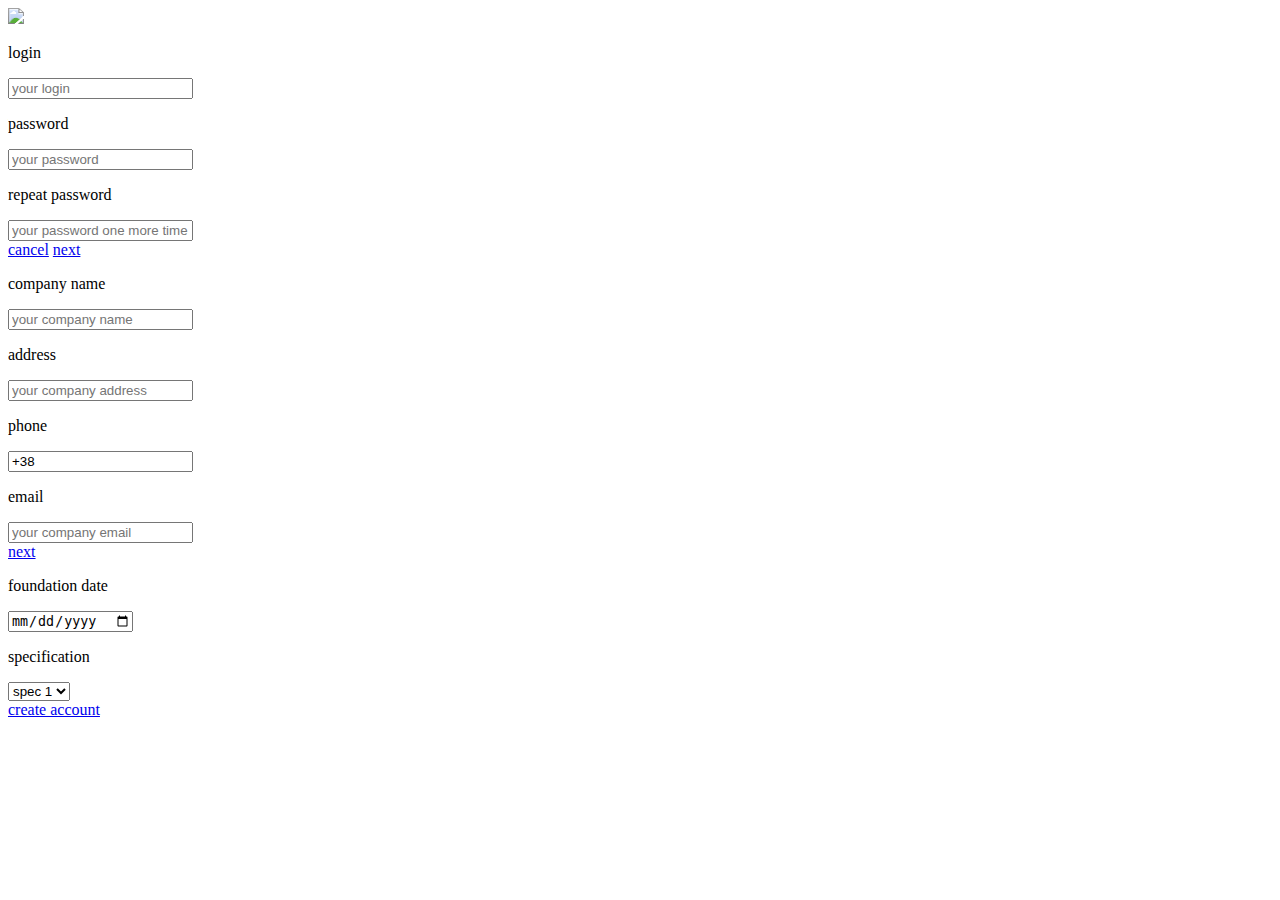
==== reg_as_comp.html @ 2a87b816 "Add files via upload" ====
<!DOCTYPE html>
<html class="scroll-smooth" lang="en">
<head>
    <meta charset="UTF-8">
    <title>Restavratsia</title>
    <link rel="stylesheet" href="css/styles.css">
    <link rel="stylesheet" href="css/dynamic-styles.css">
</head>
<body id="reg-comp-body" class="overflow-hidden background-responsive">
    <header id="hdr">
        <div id="menu-list" class="d-flex">
            <div>
                <a href="main_page.html"><img src="css/images/logo_transparent.png" id="logo"></a>
            </div>
        </div>
    </header>
    <section id="reg-comp-sec1" class="section ">
        <div class="container background-transparent flex-center col-md-12 col-8">
            <div class="form flex-column-center">
                <div class="input-text flex-center height-auto-margin">
                    <p class="text text-form">login</p>
                    <input class="input-field" placeholder="your login" type="text">
                </div>
                <div class="input-text flex-center height-auto-margin">
                    <p class="text text-form">password</p>
                    <input class="input-field" placeholder="your password" type="password">
                </div>
                <div class="input-text flex-center height-auto-margin">
                    <p class="text text-form">repeat password</p>
                    <input class="input-field" placeholder="your password one more time" type="password">
                </div>
                <div class="flex-row-center">
                    <a class="button-class login-form-btn"  href="main_page.html">cancel</a>
                    <a class="button-class login-form-btn" href="#reg-comp-sec2">next</a>
                </div>
            </div>
        </div>
    </section>
    <section id="reg-comp-sec2" class="section">
        <div class="container background-transparent flex-center col-md-12 col-8">
            <div class="form flex-column-center md-height80 lg-height80 xl-height80 height80">
                <div class="input-text flex-center height-auto-margin">
                    <p class="text text-form">company name</p>
                    <input class="input-field" placeholder="your company name" type="text">
                </div>
                <div class="input-text flex-center height-auto-margin">
                    <p class="text text-form">address</p>
                    <input class="input-field" placeholder="your company address" type="text">
                </div>
                <div class="input-text flex-center height-auto-margin">
                    <p class="text text-form">phone</p>
                    <input class="input-field" value="+38" placeholder="your company phone" type="text">
                </div>
                <div class="input-text flex-center height-auto-margin">
                    <p class="text text-form">email</p>
                    <input class="input-field" placeholder="your company email" type="email">
                </div>
                <div>
                    <a class="button-class login-form-btn" href="#reg-comp-sec3">next</a>
                </div>
            </div>
        </div>
    </section>
    <section id="reg-comp-sec3" class="section">
        <div class="container background-transparent flex-center col-md-12 col-8">
            <div class="form flex-column-center">
                <div class="input-text flex-center height-auto-margin">
                    <p class="text text-form">foundation date</p>
                    <input class="input-field" placeholder="your company email" type="date">
                </div>
                <div class="input-text flex-center height-auto-margin">
                    <p class="text text-form">specification</p>
                    <select class="input-field" required>
                        <option value="some value">spec 1</option>
                        <option value="some value">spec 2</option>
                        <option value="some value">spec 3</option>
                        <option value="some value">spec 4</option>
                        <option value="some value">spec 5</option>
                    </select>
                </div>
                <a class="button-class login-form-btn" href="#">create account</a>
            </div>
        </div>
    </section>
</body>
</html>
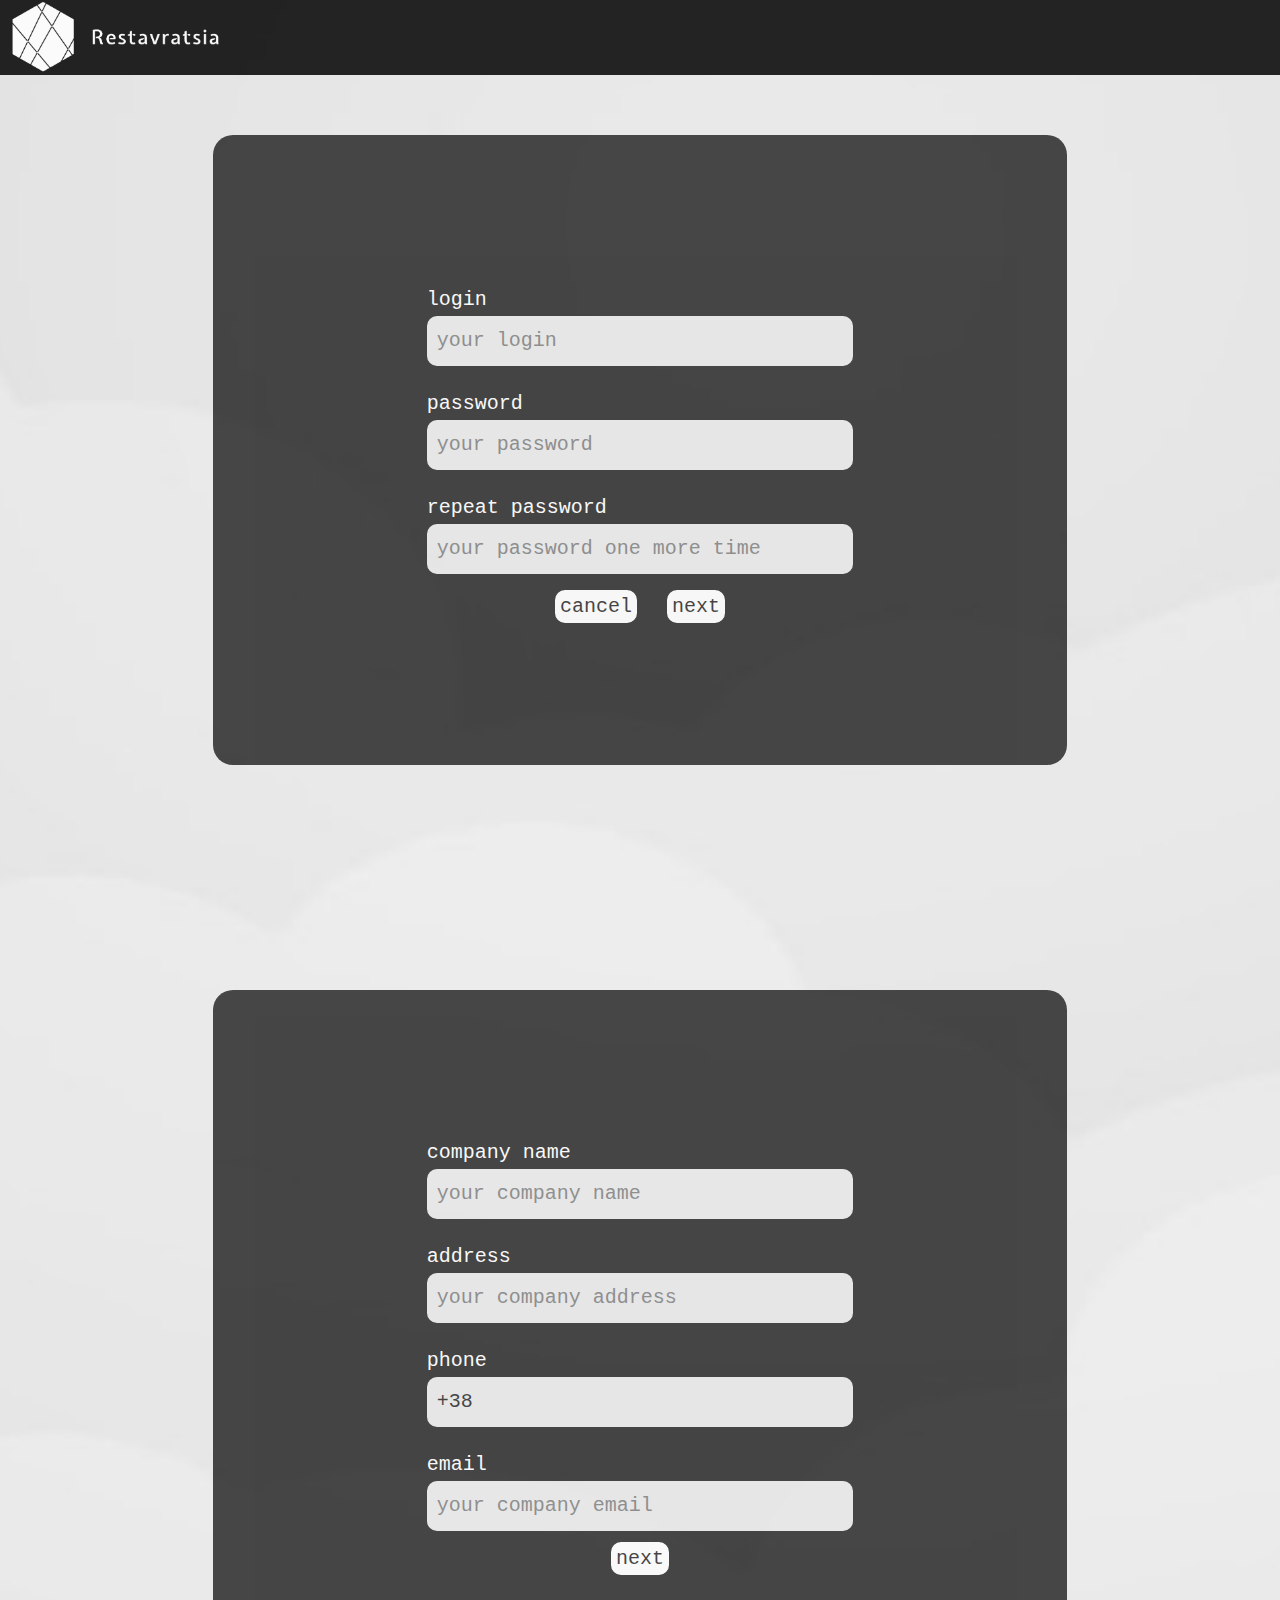
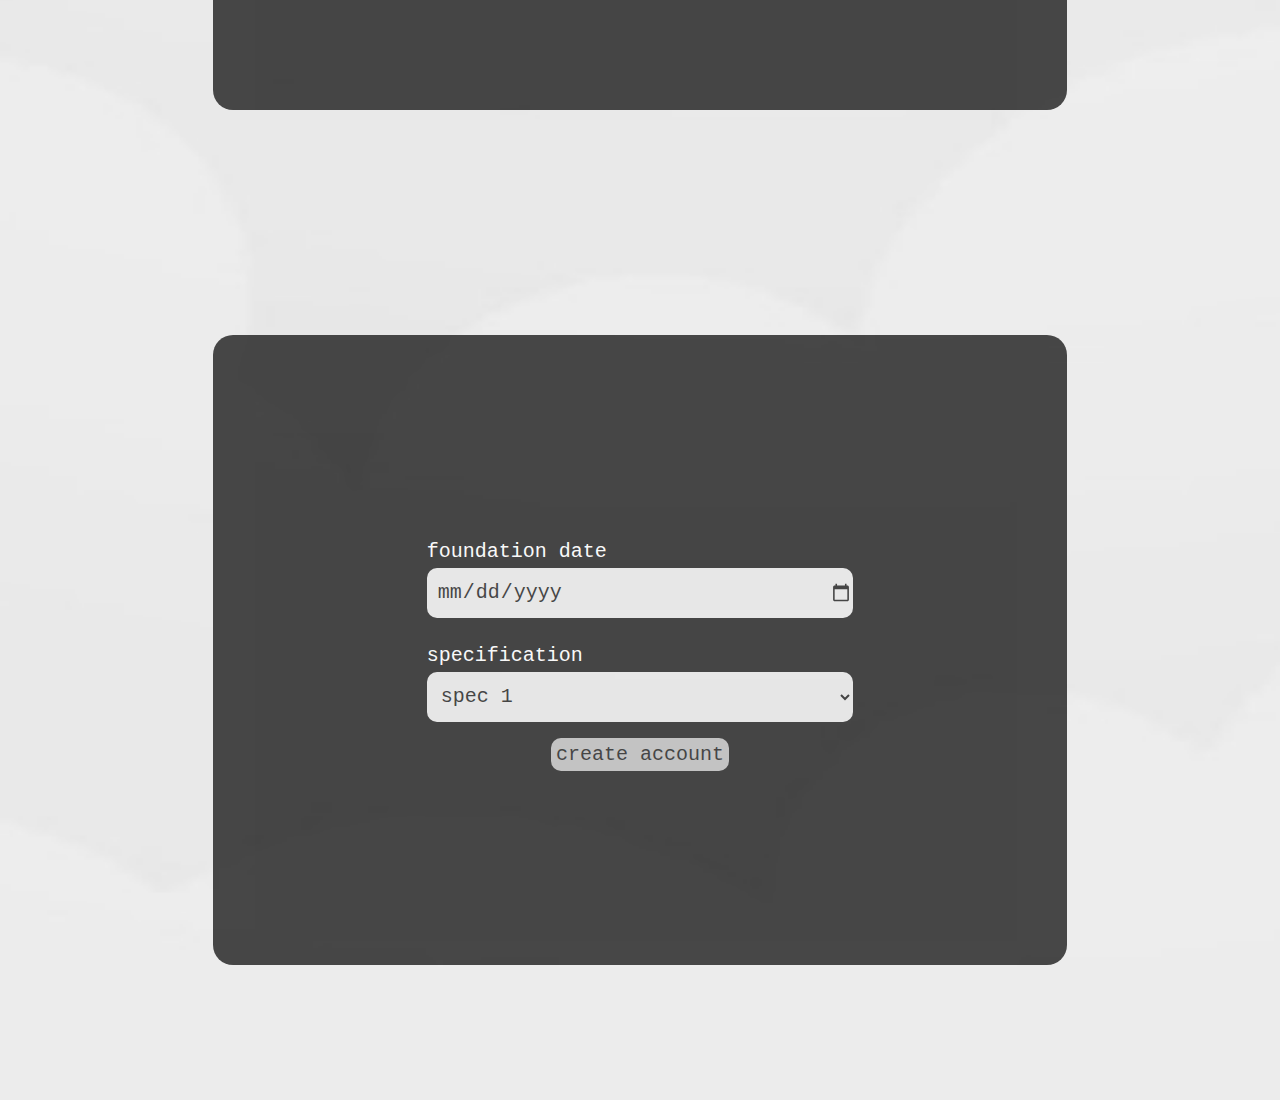
==== commit c07b4579: "Update reg_as_comp.html" ====
--- a/reg_as_comp.html
+++ b/reg_as_comp.html
@@ -10,7 +10,7 @@
     <header id="hdr">
         <div id="menu-list" class="d-flex">
             <div>
-                <a href="main_page.html"><img src="css/images/logo_transparent.png" id="logo"></a>
+                <a href="index.html"><img src="css/images/logo_transparent.png" id="logo"></a>
             </div>
         </div>
     </header>
@@ -30,7 +30,7 @@
                     <input class="input-field" placeholder="your password one more time" type="password">
                 </div>
                 <div class="flex-row-center">
-                    <a class="button-class login-form-btn"  href="main_page.html">cancel</a>
+                    <a class="button-class login-form-btn"  href="index.html">cancel</a>
                     <a class="button-class login-form-btn" href="#reg-comp-sec2">next</a>
                 </div>
             </div>
@@ -83,4 +83,4 @@
         </div>
     </section>
 </body>
-</html>+</html>
--- a/css/styles.css
+++ b/css/styles.css
@@ -0,0 +1,1000 @@
+@charset "UTF-8";
+* {
+  margin: 0;
+  padding: 0;
+  box-sizing: border-box;
+}
+
+::-webkit-scrollbar {
+  width: 0;
+  background: rgba(255, 255, 255, 0);
+}
+
+html.scroll-auto {
+  scroll-behavior: auto;
+}
+
+html.scroll-smooth {
+  scroll-behavior: smooth;
+}
+
+header {
+  position: fixed;
+  background-color: black;
+  height: 75px;
+  width: 100%;
+  margin: 0;
+  opacity: 0.85;
+  z-index: 1;
+}
+
+.text-box-white {
+  background-color: white;
+  color: black;
+  opacity: 0.87;
+}
+
+.text-box-black {
+  background-color: black;
+  color: white;
+  opacity: 0.87;
+}
+
+.text-bold {
+  font-weight: bold;
+}
+
+footer {
+  background-color: black;
+  height: 300px;
+  font-family: Avantgarde, TeX Gyre Adventor, URW Gothic L, sans-serif, cursive;
+  font-size: 17px;
+  width: 100%;
+  margin: 0;
+  opacity: 0.8;
+  color: white;
+}
+
+.height-100 {
+  height: 100%;
+}
+
+.footer-link {
+  text-decoration: none;
+  color: white;
+}
+
+.footer-link:hover {
+  color: lightgray;
+}
+
+.hr {
+  width: 95%;
+  height: 2px;
+}
+
+.background-responsive {
+  background-position: center center;
+  background-repeat: no-repeat;
+  background-size: cover;
+}
+
+.section {
+  height: 100vh;
+  padding-top: 0;
+}
+
+.container {
+  height: 100%;
+  margin: 0 auto;
+}
+
+.background-transparent {
+  background-color: transparent;
+}
+
+.height-inherit {
+  height: inherit;
+}
+
+.width-inherit {
+  width: inherit;
+}
+
+.elem-fit {
+  height: 100%;
+  width: 100%;
+}
+
+.width100 {
+  width: 100%;
+}
+
+.menu-link {
+  text-decoration: none;
+  color: white;
+  width: auto;
+  text-align: center;
+  font-family: Avantgarde, TeX Gyre Adventor, URW Gothic L, sans-serif, cursive;
+  font-size: 20px;
+  padding: 0 10px 0 10px;
+  display: flex;
+  justify-content: center;
+  /*Центрирование по горизонтали*/
+  align-items: center;
+  /*Центрирование по вертикали */
+  height: 75px;
+}
+
+.menu-link:hover {
+  background-color: white;
+  color: black;
+  transition: 1s;
+}
+
+.menu {
+  width: 50%;
+  display: flex;
+  justify-content: flex-end;
+  align-items: center;
+}
+
+.auth-btn {
+  margin: 100px;
+  font-size: 45px;
+  background-color: black;
+  color: white;
+  border-radius: 4px;
+  text-decoration: none;
+  justify-content: center;
+  align-items: center;
+  opacity: 0.75;
+  padding: 10px 25px 10px 25px;
+  font-family: Avantgarde, TeX Gyre Adventor, URW Gothic L, sans-serif, cursive;
+}
+
+.auth-btn:hover {
+  background-color: white;
+  color: black;
+  transition: 1s;
+  box-shadow: 0 0 15px black;
+}
+
+.d-flex-spacebtw {
+  display: flex;
+  justify-content: space-between;
+  align-items: center;
+}
+
+.flex-row-center {
+  display: flex;
+  flex-direction: row;
+  justify-content: center;
+  align-items: center;
+}
+
+.flex-column-center {
+  display: flex;
+  flex-direction: column;
+  justify-content: center;
+  align-items: center;
+}
+
+.flex-end-center {
+  display: flex;
+  justify-content: flex-end;
+  align-items: center;
+}
+
+.flex-center {
+  display: flex;
+  justify-content: center;
+  align-items: center;
+}
+
+.flex-column-start {
+  display: flex;
+  flex-direction: column;
+  justify-content: center;
+  align-items: flex-start;
+}
+
+.flex-column-start_top {
+  display: flex;
+  flex-direction: column;
+  justify-content: flex-start;
+  align-items: center;
+}
+
+.text-block {
+  border: solid lightgrey 1px;
+  border-radius: 10px;
+  margin: 5px;
+  padding: 25px 10px 25px 10px;
+  height: 90%;
+  flex-direction: column;
+  align-items: flex-start;
+}
+
+.text-title {
+  text-align: center;
+  font-family: Monospace;
+  font-weight: bold;
+  font-size: 30px;
+  text-indent: 0;
+  color: grey;
+}
+
+.text {
+  text-align: justify;
+  text-indent: 20px;
+  font-family: Monospace;
+  font-size: 20px;
+}
+
+.text-align-center {
+  text-align: center;
+}
+
+.devs-item {
+  list-style: none;
+  height: 50%;
+  width: 18%;
+  background-color: coral;
+  border-radius: 10px;
+  -webkit-transition: 0.7s ease-in-out;
+  -moz-transition: 0.7s ease-in-out;
+  -o-transition: 0.7s ease-in-out;
+  transition: 0.7s ease-in-out;
+}
+
+.devs-item:hover {
+  transform: translate(0, -70px);
+  -webkit-transform: translate(0, -70px);
+  /** Safari & Chrome **/
+  -o-transform: translate(0, -70px);
+  /** Opera **/
+  -moz-transform: translate(0, -70px);
+  /** Firefox **/
+}
+
+.dev-img {
+  border-radius: 10px;
+}
+
+.form {
+  height: 70%;
+  width: 100%;
+  background-color: black;
+  opacity: 0.7;
+  border-radius: 20px;
+}
+
+.choosing {
+  display: flex;
+  justify-content: center;
+  flex-direction: row;
+  align-items: baseline;
+}
+
+.input-form {
+  display: flex;
+  flex-direction: column;
+  align-items: center;
+  justify-content: flex-end;
+}
+
+.btn-form {
+  display: flex;
+  flex-direction: column;
+  align-items: flex-start;
+  justify-content: center;
+}
+
+.input-field {
+  border-radius: 10px;
+  border: none;
+  margin-bottom: 6px;
+  height: 50px;
+  width: 50%;
+  background-color: white !important;
+  opacity: 0.9;
+  font-family: Monospace;
+  font-size: 20px;
+  outline: none;
+  padding-left: 10px;
+  color: black;
+}
+
+.input-field:hover {
+  opacity: 1;
+  transition: 0.1s;
+}
+
+.button-class {
+  color: black;
+  font-size: 20px;
+  background-color: white;
+  opacity: 0.9;
+  text-decoration: none;
+  font-family: Monospace;
+}
+
+.text-form {
+  color: white;
+  width: 50%;
+  text-indent: 0;
+  margin-bottom: 5px;
+}
+
+.input-text {
+  height: inherit;
+  width: inherit;
+  display: flex;
+  flex-direction: column;
+}
+
+.div-btn-block {
+  width: inherit;
+  height: 50%;
+  display: flex;
+  justify-content: center;
+}
+
+.login-form-btn {
+  border-radius: 10px;
+  padding: 5px;
+  margin-left: 15px;
+  margin-right: 15px;
+  opacity: inherit;
+}
+
+.login-form-btn:hover {
+  background-color: dimgray;
+  color: white;
+  transition: 0.5s;
+}
+
+body.overflow-hidden {
+  overflow: hidden;
+}
+
+.reg-choose {
+  height: 70%;
+  width: 40%;
+  margin: 0 30px 0 30px;
+  border-radius: 20px;
+  font-size: 70px;
+}
+
+.text-center {
+  text-align: center;
+}
+
+.height-auto-margin {
+  height: auto;
+  margin: 10px;
+}
+
+.height80 {
+  height: 80%;
+}
+
+.col-1 {
+  width: 8.33333%;
+}
+
+.col-2 {
+  width: 16.66667%;
+}
+
+.col-3 {
+  width: 25%;
+}
+
+.col-4 {
+  width: 33.33333%;
+}
+
+.col-5 {
+  width: 41.66667%;
+}
+
+.col-6 {
+  width: 50%;
+}
+
+.col-7 {
+  width: 58.33333%;
+}
+
+.col-8 {
+  width: 66.66667%;
+}
+
+.col-9 {
+  width: 75%;
+}
+
+.col-10 {
+  width: 83.33333%;
+}
+
+.col-11 {
+  width: 91.66667%;
+}
+
+.col-12 {
+  width: 100%;
+}
+
+/* #Colons */
+@media screen and (max-width: 1200px) {
+  .xl-height90 {
+    height: 90%;
+  }
+
+  .xl-height80 {
+    height: 80%;
+  }
+
+  .d-xl-none {
+    display: none;
+  }
+
+  .padding-xl-top {
+    padding-top: 100px;
+  }
+
+  .d-xl-inline {
+    display: inline;
+  }
+
+  .d-xl-inline-block {
+    display: inline-block;
+  }
+
+  .d-xl-block {
+    display: block;
+  }
+
+  .d-xl-flex {
+    display: flex;
+  }
+
+  .flex-xl-column {
+    flex-direction: column;
+  }
+
+  .bg-xl-brown {
+    background-color: #4A3600;
+  }
+
+  .col-xl-1 {
+    width: 8.33333%;
+  }
+
+  .col-xl-2 {
+    width: 16.66667%;
+  }
+
+  .col-xl-3 {
+    width: 25%;
+  }
+
+  .col-xl-4 {
+    width: 33.33333%;
+  }
+
+  .col-xl-5 {
+    width: 41.66667%;
+  }
+
+  .col-xl-6 {
+    width: 50%;
+  }
+
+  .col-xl-7 {
+    width: 58.33333%;
+  }
+
+  .col-xl-8 {
+    width: 66.66667%;
+  }
+
+  .col-xl-9 {
+    width: 75%;
+  }
+
+  .col-xl-10 {
+    width: 83.33333%;
+  }
+
+  .col-xl-11 {
+    width: 91.66667%;
+  }
+
+  .col-xl-12 {
+    width: 100%;
+  }
+}
+@media screen and (max-width: 992px) {
+  .lg-height80 {
+    height: 80%;
+  }
+
+  .lg-height90 {
+    height: 90%;
+  }
+
+  .d-lg-inline {
+    display: inline;
+  }
+
+  .padding-lg-top {
+    padding-top: 100px;
+  }
+
+  .section-height-2_5x {
+    height: 250vh;
+  }
+
+  .section-height-2x {
+    height: 200vh;
+  }
+
+  .section-height-1_5x {
+    height: 150vh;
+  }
+
+  .section-height-1_25x {
+    height: 125vh;
+  }
+
+  .section-height-1_125x {
+    height: 112.5vh;
+  }
+
+  .flex-lg-column {
+    flex-direction: column;
+  }
+
+  .d-lg-inline-block {
+    display: inline-block;
+  }
+
+  .d-lg-block {
+    display: block;
+  }
+
+  .col-lg-1 {
+    width: 8.33333%;
+  }
+
+  .col-lg-2 {
+    width: 16.66667%;
+  }
+
+  .col-lg-3 {
+    width: 25%;
+  }
+
+  .col-lg-4 {
+    width: 33.33333%;
+  }
+
+  .col-lg-5 {
+    width: 41.66667%;
+  }
+
+  .col-lg-6 {
+    width: 50%;
+  }
+
+  .col-lg-7 {
+    width: 58.33333%;
+  }
+
+  .col-lg-8 {
+    width: 66.66667%;
+  }
+
+  .col-lg-9 {
+    width: 75%;
+  }
+
+  .col-lg-10 {
+    width: 83.33333%;
+  }
+
+  .col-lg-11 {
+    width: 91.66667%;
+  }
+
+  .col-lg-12 {
+    width: 100%;
+  }
+}
+@media screen and (max-width: 768px) {
+  header > nav > a {
+    visibility: hidden;
+  }
+
+  footer {
+    height: 540px;
+  }
+
+  .md-height80 {
+    height: 80%;
+  }
+
+  .md-height90 {
+    height: 90%;
+  }
+
+  .padding-md-top {
+    padding-top: 100px;
+  }
+
+  .flex-md-column-center {
+    flex-direction: column;
+    align-items: center;
+  }
+
+  .d-md-inline {
+    display: inline;
+  }
+
+  .d-md-inline-block {
+    display: inline-block;
+  }
+
+  .d-md-block {
+    display: block;
+  }
+
+  .justify-content-md-center {
+    justify-content: center;
+  }
+
+  .align-items-md-center {
+    align-items: center;
+  }
+
+  .text-md-center {
+    text-align: center;
+  }
+
+  .col-md-1 {
+    width: 8.33333%;
+  }
+
+  .col-md-2 {
+    width: 16.66667%;
+  }
+
+  .col-md-3 {
+    width: 25%;
+  }
+
+  .col-md-4 {
+    width: 33.33333%;
+  }
+
+  .col-md-5 {
+    width: 41.66667%;
+  }
+
+  .col-md-6 {
+    width: 50%;
+  }
+
+  .col-md-7 {
+    width: 58.33333%;
+  }
+
+  .col-md-8 {
+    width: 66.66667%;
+  }
+
+  .col-md-9 {
+    width: 75%;
+  }
+
+  .col-md-10 {
+    width: 83.33333%;
+  }
+
+  .col-md-11 {
+    width: 91.66667%;
+  }
+
+  .col-md-12 {
+    width: 100%;
+  }
+}
+@media screen and (max-width: 576px) {
+  footer {
+    height: 530px;
+  }
+
+  .flex-sm-column-center {
+    flex-direction: column;
+    align-items: center;
+  }
+
+  .sm-section-height-2x {
+    height: 200vh;
+  }
+
+  .sm-section-height-1_5x {
+    height: 150vh;
+  }
+
+  .d-sm-inline {
+    display: inline;
+  }
+
+  .d-sm-inline-block {
+    display: inline-block;
+  }
+
+  .d-sm-block {
+    display: block;
+  }
+
+  .justify-content-sm-center {
+    justify-content: center;
+  }
+
+  .text-sm-center {
+    text-align: center;
+  }
+
+  .col-sm-1 {
+    width: 8.33333%;
+  }
+
+  .col-sm-2 {
+    width: 16.66667%;
+  }
+
+  .col-sm-3 {
+    width: 25%;
+  }
+
+  .col-sm-4 {
+    width: 33.33333%;
+  }
+
+  .col-sm-5 {
+    width: 41.66667%;
+  }
+
+  .col-sm-6 {
+    width: 50%;
+  }
+
+  .col-sm-7 {
+    width: 58.33333%;
+  }
+
+  .col-sm-8 {
+    width: 66.66667%;
+  }
+
+  .col-sm-9 {
+    width: 75%;
+  }
+
+  .col-sm-10 {
+    width: 83.33333%;
+  }
+
+  .col-sm-11 {
+    width: 91.66667%;
+  }
+
+  .col-sm-12 {
+    width: 100%;
+  }
+}
+@media screen and (max-width: 576px) {
+  .d-xs-inline {
+    display: inline;
+  }
+
+  .d-xs-inline-block {
+    display: inline-block;
+  }
+
+  .d-xs-block {
+    display: block;
+  }
+
+  .col-xs-1 {
+    width: 8.33333%;
+  }
+
+  .col-xs-2 {
+    width: 16.66667%;
+  }
+
+  .col-xs-3 {
+    width: 25%;
+  }
+
+  .col-xs-4 {
+    width: 33.33333%;
+  }
+
+  .col-xs-5 {
+    width: 41.66667%;
+  }
+
+  .col-xs-6 {
+    width: 50%;
+  }
+
+  .col-xs-7 {
+    width: 58.33333%;
+  }
+
+  .col-xs-8 {
+    width: 66.66667%;
+  }
+
+  .col-xs-9 {
+    width: 75%;
+  }
+
+  .col-xs-10 {
+    width: 83.33333%;
+  }
+
+  .col-xs-11 {
+    width: 91.66667%;
+  }
+
+  .col-xs-12 {
+    width: 100%;
+  }
+}
+@media screen and (max-width: 425px) {
+  .xxs-section-height-1_5x {
+    height: 150vh;
+  }
+
+  .xxs-section-height-1_25x {
+    height: 125vh;
+  }
+
+  .xxs-section-height-1_125x {
+    height: 112.5vh;
+  }
+
+  .xxs-section-height-1x {
+    height: 100vh;
+  }
+}
+.p-1,
+.py-1,
+.pt-1 {
+  padding-top: 0.25rem;
+}
+
+.p-1,
+.px-1,
+.pr-1 {
+  padding-right: 0.25rem;
+}
+
+.p-1,
+.py-1,
+.pb-1 {
+  padding-bottom: 0.25rem;
+}
+
+.p-1,
+.px-1,
+.pl-1 {
+  padding-left: 0.25rem;
+}
+
+.p-2,
+.py-2,
+.pt-2 {
+  padding-top: 0.5rem;
+}
+
+.p-2,
+.px-2,
+.pr-2 {
+  padding-right: 0.5rem;
+}
+
+.p-2,
+.py-2,
+.pb-2 {
+  padding-bottom: 0.5rem;
+}
+
+.p-2,
+.px-2,
+.pl-2 {
+  padding-left: 0.5rem;
+}
+
+.p-3,
+.py-3,
+.pt-3 {
+  padding-top: 1rem;
+}
+
+.p-3,
+.px-3,
+.pr-3 {
+  padding-right: 1rem;
+}
+
+.p-3,
+.py-3,
+.pb-3 {
+  padding-bottom: 1rem;
+}
+
+.p-3,
+.px-3,
+.pl-3 {
+  padding-left: 1rem;
+}
+
+.p-4,
+.py-4,
+.pt-4 {
+  padding-top: 1.5rem;
+}
+
+.p-4,
+.px-4,
+.pr-4 {
+  padding-right: 1.5rem;
+}
+
+.p-4,
+.py-4,
+.pb-4 {
+  padding-bottom: 1.5rem;
+}
+
+.p-4,
+.px-4,
+.pl-4 {
+  padding-left: 1.5rem;
+}
+
+.p-5,
+.py-5,
+.pt-5 {
+  padding-top: 3rem;
+}
+
+.p-5,
+.px-5,
+.pr-5 {
+  padding-right: 3rem;
+}
+
+.p-5,
+.py-5,
+.pb-5 {
+  padding-bottom: 3rem;
+}
+
+.p-5,
+.px-5,
+.pl-5 {
+  padding-left: 3rem;
+}
+
+/*# sourceMappingURL=styles.css.map */
--- a/css/dynamic-styles.css
+++ b/css/dynamic-styles.css
@@ -0,0 +1,174 @@
+#block1-sec1 {
+  background-image: url("images/lestnitsa_arhitektura_zdanie_152333_1920x1080.jpg");
+}
+
+#sec3 {
+  background-image: url("images/architecture_structure_symmetry_bw_117554_1920x1080.jpg");
+}
+
+#text-sec3 {
+  border: none;
+}
+
+.text-sec3-font-size {
+  font-size: 25px;
+}
+
+#sec5-textblock {
+  height: 90%;
+  max-width: inherit;
+}
+
+#footer-block1 {
+  height: 65%;
+}
+
+#footer-block2 {
+  height: 35%;
+}
+
+#sec4-text {
+  border: none;
+  height: 80%;
+}
+
+#logo {
+  height: 75px;
+  width: 230px;
+  margin-left: 10px;
+}
+
+#section2, #section3 {
+  background-color: white;
+}
+
+#block1-sec2 {
+  background-color: white;
+  width: 50%;
+  height: 100%;
+}
+
+#img-sec2-block1 {
+  width: 95%;
+  height: 90%;
+}
+
+#block2-sec2 {
+  background-color: white;
+  width: 50%;
+  height: 100%;
+}
+
+#text-block, #devs-info {
+  border: solid lightgrey 1px;
+  border-radius: 10px;
+  margin: 5px;
+  padding: 25px 10px 25px 10px;
+  height: 90%;
+  flex-direction: column;
+  align-items: flex-start;
+}
+
+#text1-1 {
+  text-align: center;
+  font-family: Monospace;
+  font-weight: bold;
+  font-size: 30px;
+  text-indent: 0;
+  color: grey;
+}
+
+#block2-sec3 {
+  background-color: white;
+  width: 40%;
+  height: 100%;
+}
+
+#devs-list {
+  justify-content: space-around;
+  height: 100%;
+  width: 100%;
+}
+
+#login-section {
+  background-image: url("images/an_vision-3Ic5nzXzOf4-unsplash (1).jpg");
+}
+
+#login-container {
+  background-color: transparent;
+}
+
+#div-input, #div-btn {
+  width: 100%;
+  height: 40%;
+}
+
+#login-company-btn, #login-customer-btn {
+  width: 50%;
+  height: 40px;
+  display: flex;
+  align-items: center;
+  justify-content: center;
+}
+
+#login-customer-btn:hover {
+  opacity: 0.8;
+  transition: 0.1s;
+}
+
+#login-company-btn:hover {
+  opacity: 0.8;
+  transition: 0.1s;
+}
+
+#login-company-btn {
+  border-left: 1px solid lightgray;
+  border-top-right-radius: 19px;
+}
+
+#login-customer-btn {
+  border-right: 1px solid lightgray;
+  border-top-left-radius: 19px;
+}
+
+#btn-login-back {
+  align-items: flex-start;
+  margin-top: 15px;
+}
+
+#btn-forgot-pass {
+  align-items: flex-end;
+}
+
+#company-pic, #customer-pic {
+  background-color: black;
+  color: white;
+  -webkit-transition: 1.5s ease;
+  /* Safari and Chrome */
+  -moz-transition: 1.5s ease;
+  /* Firefox 4 */
+  -o-transition: 1.5s ease;
+  /* Opera */
+}
+
+#company-pic:hover {
+  background-color: white;
+  color: black;
+  opacity: 1;
+}
+
+#customer-pic:hover {
+  background-color: white;
+  color: black;
+  opacity: 1;
+}
+
+#reg-body {
+  background-image: url("images/257.jpg");
+}
+
+#reg-cust-body, #reg-comp-body {
+  background-image: url("images/462757.jpg");
+}
+
+/*# sourceMappingURL=dynamic-styles.css.map */
